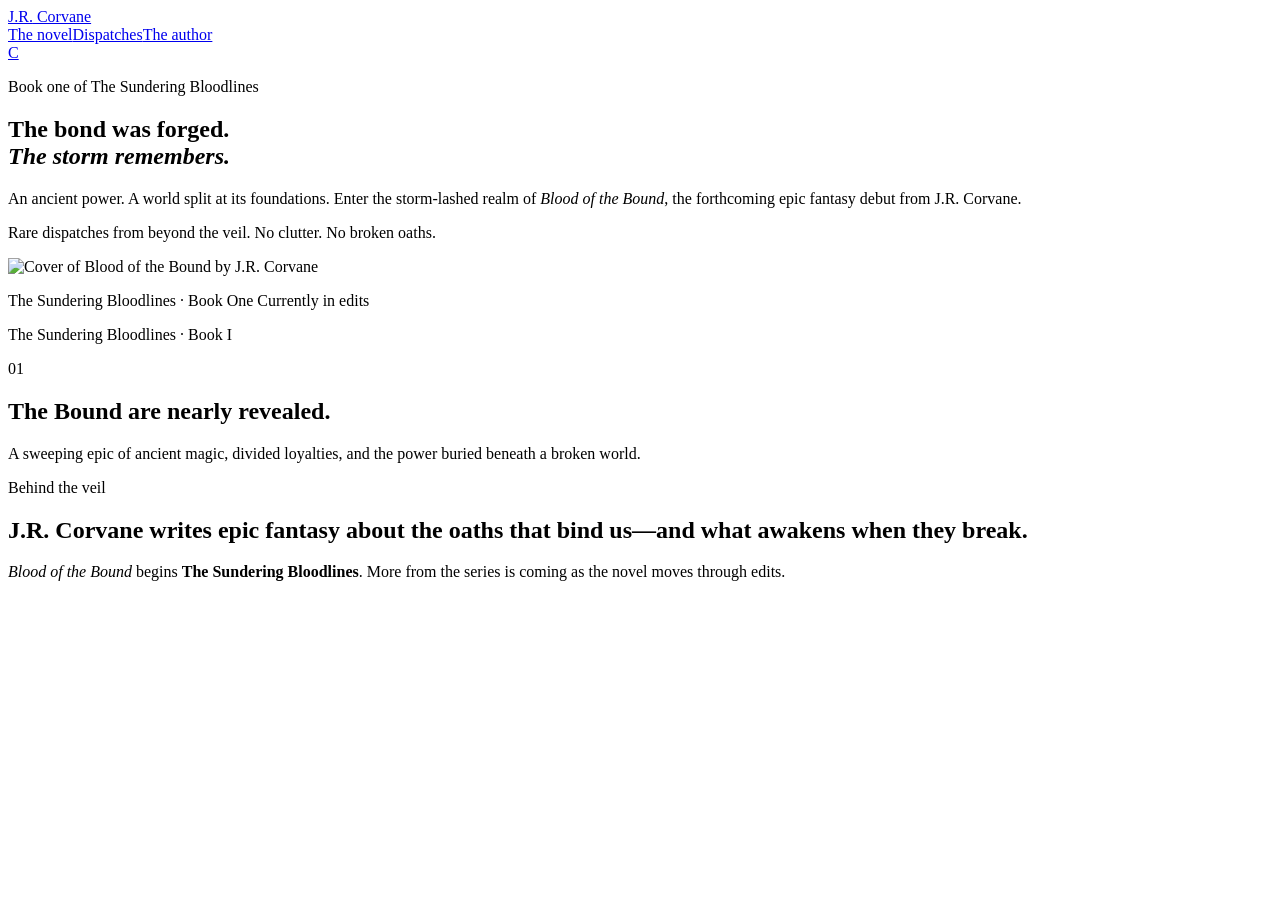
==== site/index.html @ eb86475d "Add static cPanel deployment" ====
<!doctype html>
<html lang="en">
<head>
  <meta charset="utf-8">
  <meta name="viewport" content="width=device-width,initial-scale=1">
  <title>J.R. Corvane | Epic Fantasy Author</title>
  <meta name="description" content="Enter The Sundering Bloodlines with Blood of the Bound, the forthcoming epic fantasy debut from J.R. Corvane.">
  <meta property="og:title" content="J.R. Corvane | Epic Fantasy Author">
  <meta property="og:description" content="Enter The Sundering Bloodlines with Blood of the Bound, the forthcoming epic fantasy debut from J.R. Corvane.">
  <meta property="og:type" content="website">
  <meta property="og:url" content="https://jrcorvane.com/">
  <meta property="og:image" content="https://jrcorvane.com/og.png">
  <meta name="twitter:card" content="summary_large_image">
  <link rel="icon" href="/favicon.svg">
  <link rel="stylesheet" href="/styles.css">
  <script>(function(w,d,e,u,f,l,n){w[f]=w[f]||function(){(w[f].q=w[f].q||[]).push(arguments);},l=d.createElement(e),l.async=1,l.src=u,n=d.getElementsByTagName(e)[0],n.parentNode.insertBefore(l,n);})(window,document,'script','https://assets.mailerlite.com/js/universal.js','ml');ml('account','2514926');</script>
</head>
<body>
<main>
  <div class="grain" aria-hidden="true"></div>
  <header class="site-header">
    <a class="wordmark" href="#top" aria-label="J.R. Corvane home"><span>J.R.</span> Corvane</a>
    <nav aria-label="Main navigation"><a href="#novel">The novel</a><a href="#dispatches">Dispatches</a><a href="#author">The author</a></nav>
    <a class="seal" href="#dispatches" aria-label="Join the inner circle">C</a>
  </header>
  <section class="hero" id="top">
    <div class="hero-copy">
      <p class="eyebrow"><span></span> Book one of The Sundering Bloodlines</p>
      <h1>The bond was forged.<br><em>The storm remembers.</em></h1>
      <p class="lede">An ancient power. A world split at its foundations. Enter the storm-lashed realm of <i>Blood of the Bound</i>, the forthcoming epic fantasy debut from J.R. Corvane.</p>
      <div class="signup" id="dispatches"><div class="ml-embedded" data-form="5t5HRQ"></div></div>
      <p class="privacy">Rare dispatches from beyond the veil. No clutter. No broken oaths.</p>
    </div>
    <div class="book-stage" id="novel">
      <div class="storm-beam" aria-hidden="true"></div><div class="book-shadow" aria-hidden="true"></div>
      <img src="/blood-of-the-bound-cover.png" alt="Cover of Blood of the Bound by J.R. Corvane">
      <p><span>The Sundering Bloodlines · Book One</span> Currently in edits</p>
    </div>
    <aside class="codex" aria-label="Book details">
      <p class="vertical">The Sundering Bloodlines · Book I</p>
      <div class="codex-note"><span>01</span><h2>The Bound are nearly revealed.</h2><p>A sweeping epic of ancient magic, divided loyalties, and the power buried beneath a broken world.</p></div>
    </aside>
  </section>
  <section class="author" id="author">
    <p class="eyebrow"><span></span> Behind the veil</p>
    <h2>J.R. Corvane writes epic fantasy about the oaths that bind us—and what awakens when they break.</h2>
    <p><i>Blood of the Bound</i> begins <strong>The Sundering Bloodlines</strong>. More from the series is coming as the novel moves through edits.</p>
  </section>
</main>
</body>
</html>
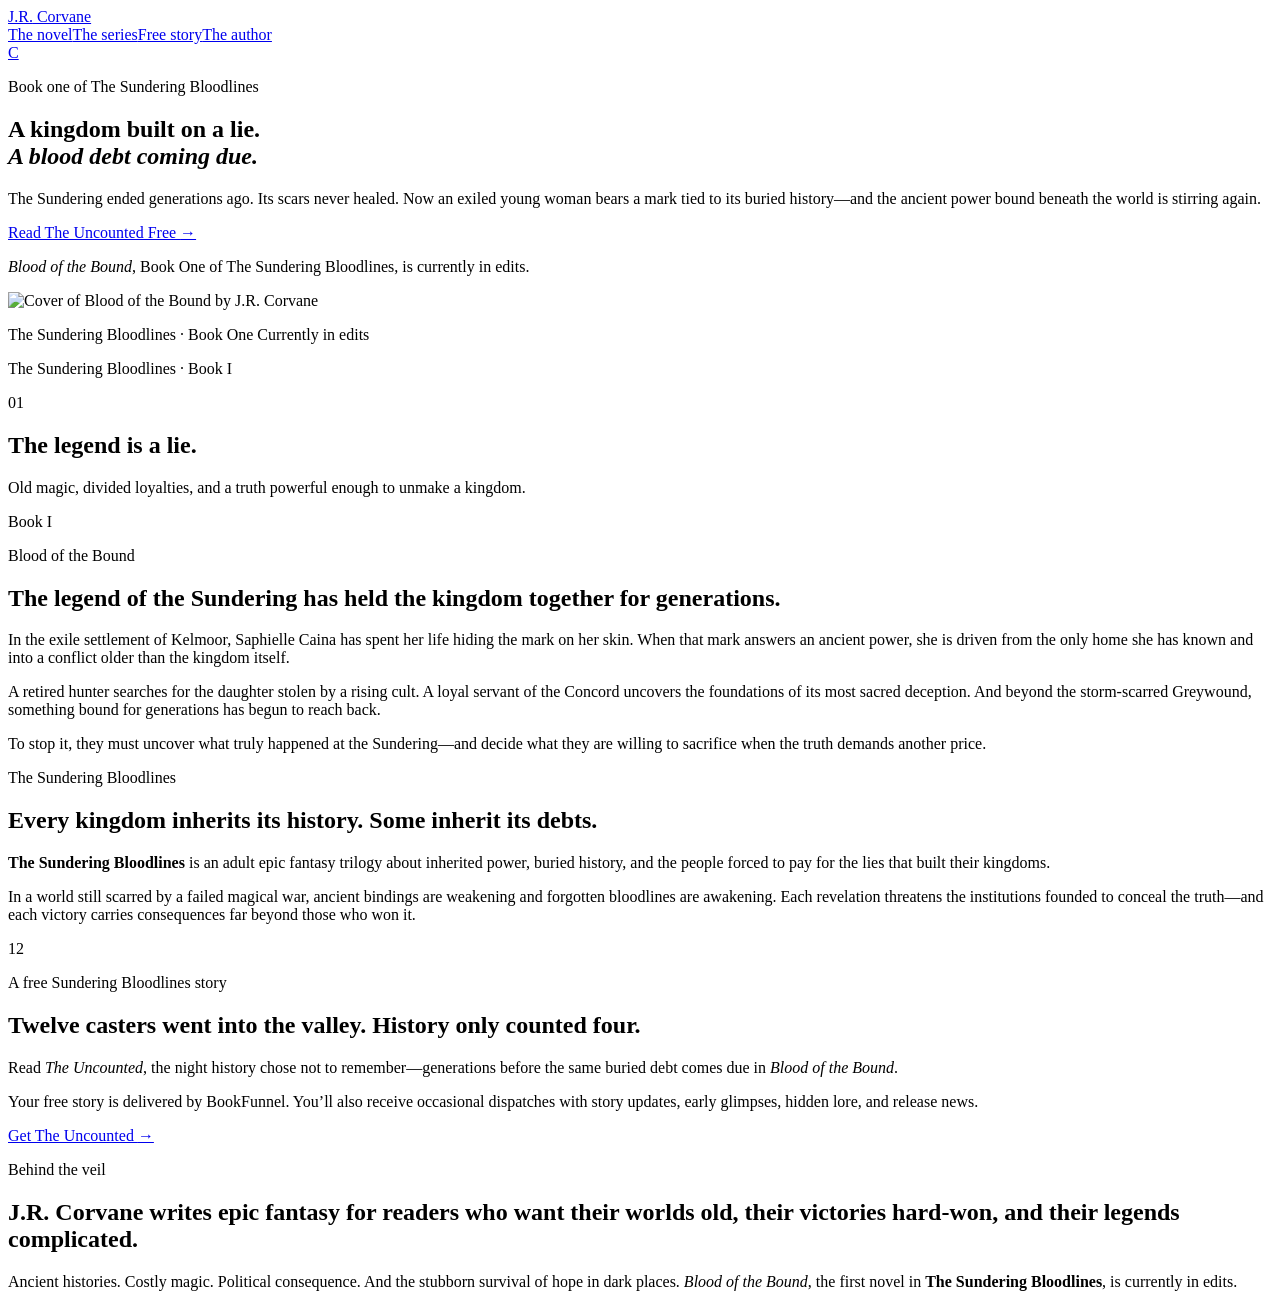
==== commit 319d7a4b: "Add reader magnet and expanded site copy" ====
--- a/site/index.html
+++ b/site/index.html
@@ -13,23 +13,23 @@
   <meta name="twitter:card" content="summary_large_image">
   <link rel="icon" href="/favicon.svg">
   <link rel="stylesheet" href="/styles.css">
-  <script>(function(w,d,e,u,f,l,n){w[f]=w[f]||function(){(w[f].q=w[f].q||[]).push(arguments);},l=d.createElement(e),l.async=1,l.src=u,n=d.getElementsByTagName(e)[0],n.parentNode.insertBefore(l,n);})(window,document,'script','https://assets.mailerlite.com/js/universal.js','ml');ml('account','2514926');</script>
+  <link rel="stylesheet" href="/content.css">
 </head>
 <body>
 <main>
   <div class="grain" aria-hidden="true"></div>
   <header class="site-header">
     <a class="wordmark" href="#top" aria-label="J.R. Corvane home"><span>J.R.</span> Corvane</a>
-    <nav aria-label="Main navigation"><a href="#novel">The novel</a><a href="#dispatches">Dispatches</a><a href="#author">The author</a></nav>
-    <a class="seal" href="#dispatches" aria-label="Join the inner circle">C</a>
+    <nav aria-label="Main navigation"><a href="#novel">The novel</a><a href="#series">The series</a><a href="#dispatches">Free story</a><a href="#author">The author</a></nav>
+    <a class="seal" href="#dispatches" aria-label="Get The Uncounted">C</a>
   </header>
   <section class="hero" id="top">
     <div class="hero-copy">
       <p class="eyebrow"><span></span> Book one of The Sundering Bloodlines</p>
-      <h1>The bond was forged.<br><em>The storm remembers.</em></h1>
-      <p class="lede">An ancient power. A world split at its foundations. Enter the storm-lashed realm of <i>Blood of the Bound</i>, the forthcoming epic fantasy debut from J.R. Corvane.</p>
-      <div class="signup" id="dispatches"><div class="ml-embedded" data-form="5t5HRQ"></div></div>
-      <p class="privacy">Rare dispatches from beyond the veil. No clutter. No broken oaths.</p>
+      <h1>A kingdom built on a lie.<br><em>A blood debt coming due.</em></h1>
+      <p class="lede">The Sundering ended generations ago. Its scars never healed. Now an exiled young woman bears a mark tied to its buried history—and the ancient power bound beneath the world is stirring again.</p>
+      <a class="primary-cta" href="https://BookHip.com/FLZCDJX" target="_blank" rel="noopener">Read The Uncounted Free <span aria-hidden="true">→</span></a>
+      <p class="privacy"><i>Blood of the Bound</i>, Book One of The Sundering Bloodlines, is currently in edits.</p>
     </div>
     <div class="book-stage" id="novel">
       <div class="storm-beam" aria-hidden="true"></div><div class="book-shadow" aria-hidden="true"></div>
@@ -38,13 +38,41 @@
     </div>
     <aside class="codex" aria-label="Book details">
       <p class="vertical">The Sundering Bloodlines · Book I</p>
-      <div class="codex-note"><span>01</span><h2>The Bound are nearly revealed.</h2><p>A sweeping epic of ancient magic, divided loyalties, and the power buried beneath a broken world.</p></div>
+      <div class="codex-note"><span>01</span><h2>The legend is a lie.</h2><p>Old magic, divided loyalties, and a truth powerful enough to unmake a kingdom.</p></div>
     </aside>
+  </section>
+  <section class="novel-copy" aria-labelledby="novel-heading">
+    <div class="section-mark"><span>Book I</span><i></i></div>
+    <div>
+      <p class="eyebrow"><span></span> Blood of the Bound</p>
+      <h2 id="novel-heading">The legend of the Sundering has held the kingdom together for generations.</h2>
+      <p>In the exile settlement of Kelmoor, Saphielle Caina has spent her life hiding the mark on her skin. When that mark answers an ancient power, she is driven from the only home she has known and into a conflict older than the kingdom itself.</p>
+      <p>A retired hunter searches for the daughter stolen by a rising cult. A loyal servant of the Concord uncovers the foundations of its most sacred deception. And beyond the storm-scarred Greywound, something bound for generations has begun to reach back.</p>
+      <p>To stop it, they must uncover what truly happened at the Sundering—and decide what they are willing to sacrifice when the truth demands another price.</p>
+    </div>
+  </section>
+  <section class="series" id="series" aria-labelledby="series-heading">
+    <p class="eyebrow"><span></span> The Sundering Bloodlines</p>
+    <h2 id="series-heading">Every kingdom inherits its history. Some inherit its debts.</h2>
+    <div class="series-grid">
+      <p><strong>The Sundering Bloodlines</strong> is an adult epic fantasy trilogy about inherited power, buried history, and the people forced to pay for the lies that built their kingdoms.</p>
+      <p>In a world still scarred by a failed magical war, ancient bindings are weakening and forgotten bloodlines are awakening. Each revelation threatens the institutions founded to conceal the truth—and each victory carries consequences far beyond those who won it.</p>
+    </div>
+  </section>
+  <section class="magnet" id="dispatches" aria-labelledby="magnet-heading">
+    <div class="magnet-number" aria-hidden="true">12</div>
+    <div class="magnet-copy">
+      <p class="eyebrow"><span></span> A free Sundering Bloodlines story</p>
+      <h2 id="magnet-heading">Twelve casters went into the valley. History only counted four.</h2>
+      <p>Read <i>The Uncounted</i>, the night history chose not to remember—generations before the same buried debt comes due in <i>Blood of the Bound</i>.</p>
+      <p class="dispatch-note">Your free story is delivered by BookFunnel. You’ll also receive occasional dispatches with story updates, early glimpses, hidden lore, and release news.</p>
+      <a class="primary-cta" href="https://BookHip.com/FLZCDJX" target="_blank" rel="noopener">Get The Uncounted <span aria-hidden="true">→</span></a>
+    </div>
   </section>
   <section class="author" id="author">
     <p class="eyebrow"><span></span> Behind the veil</p>
-    <h2>J.R. Corvane writes epic fantasy about the oaths that bind us—and what awakens when they break.</h2>
-    <p><i>Blood of the Bound</i> begins <strong>The Sundering Bloodlines</strong>. More from the series is coming as the novel moves through edits.</p>
+    <h2>J.R. Corvane writes epic fantasy for readers who want their worlds old, their victories hard-won, and their legends complicated.</h2>
+    <p>Ancient histories. Costly magic. Political consequence. And the stubborn survival of hope in dark places. <i>Blood of the Bound</i>, the first novel in <strong>The Sundering Bloodlines</strong>, is currently in edits.</p>
   </section>
 </main>
 </body>
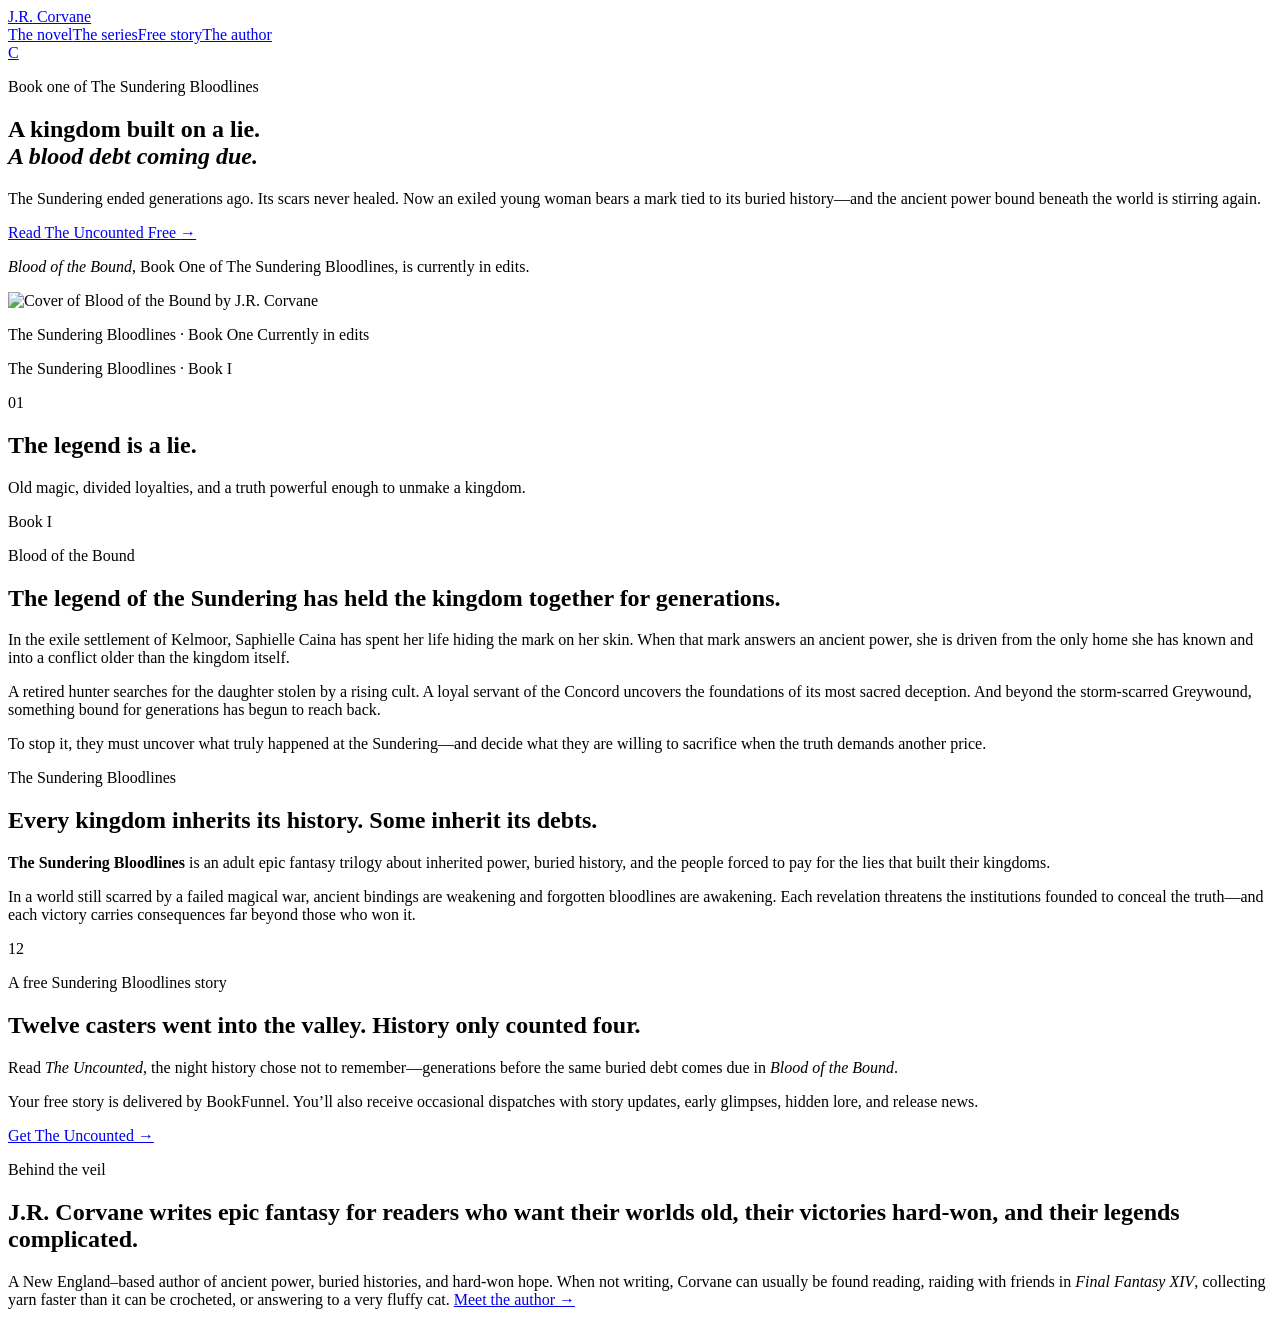
==== commit 54bd8af9: "Add author portrait and personal bio" ====
--- a/site/index.html
+++ b/site/index.html
@@ -20,7 +20,7 @@
   <div class="grain" aria-hidden="true"></div>
   <header class="site-header">
     <a class="wordmark" href="#top" aria-label="J.R. Corvane home"><span>J.R.</span> Corvane</a>
-    <nav aria-label="Main navigation"><a href="#novel">The novel</a><a href="#series">The series</a><a href="#dispatches">Free story</a><a href="#author">The author</a></nav>
+    <nav aria-label="Main navigation"><a href="/blood-of-the-bound/">The novel</a><a href="/the-sundering-bloodlines/">The series</a><a href="/the-uncounted/">Free story</a><a href="/about/">The author</a></nav>
     <a class="seal" href="#dispatches" aria-label="Get The Uncounted">C</a>
   </header>
   <section class="hero" id="top">
@@ -72,7 +72,7 @@
   <section class="author" id="author">
     <p class="eyebrow"><span></span> Behind the veil</p>
     <h2>J.R. Corvane writes epic fantasy for readers who want their worlds old, their victories hard-won, and their legends complicated.</h2>
-    <p>Ancient histories. Costly magic. Political consequence. And the stubborn survival of hope in dark places. <i>Blood of the Bound</i>, the first novel in <strong>The Sundering Bloodlines</strong>, is currently in edits.</p>
+    <p>A New England–based author of ancient power, buried histories, and hard-won hope. When not writing, Corvane can usually be found reading, raiding with friends in <i>Final Fantasy XIV</i>, collecting yarn faster than it can be crocheted, or answering to a very fluffy cat. <a href="/about/">Meet the author →</a></p>
   </section>
 </main>
 </body>
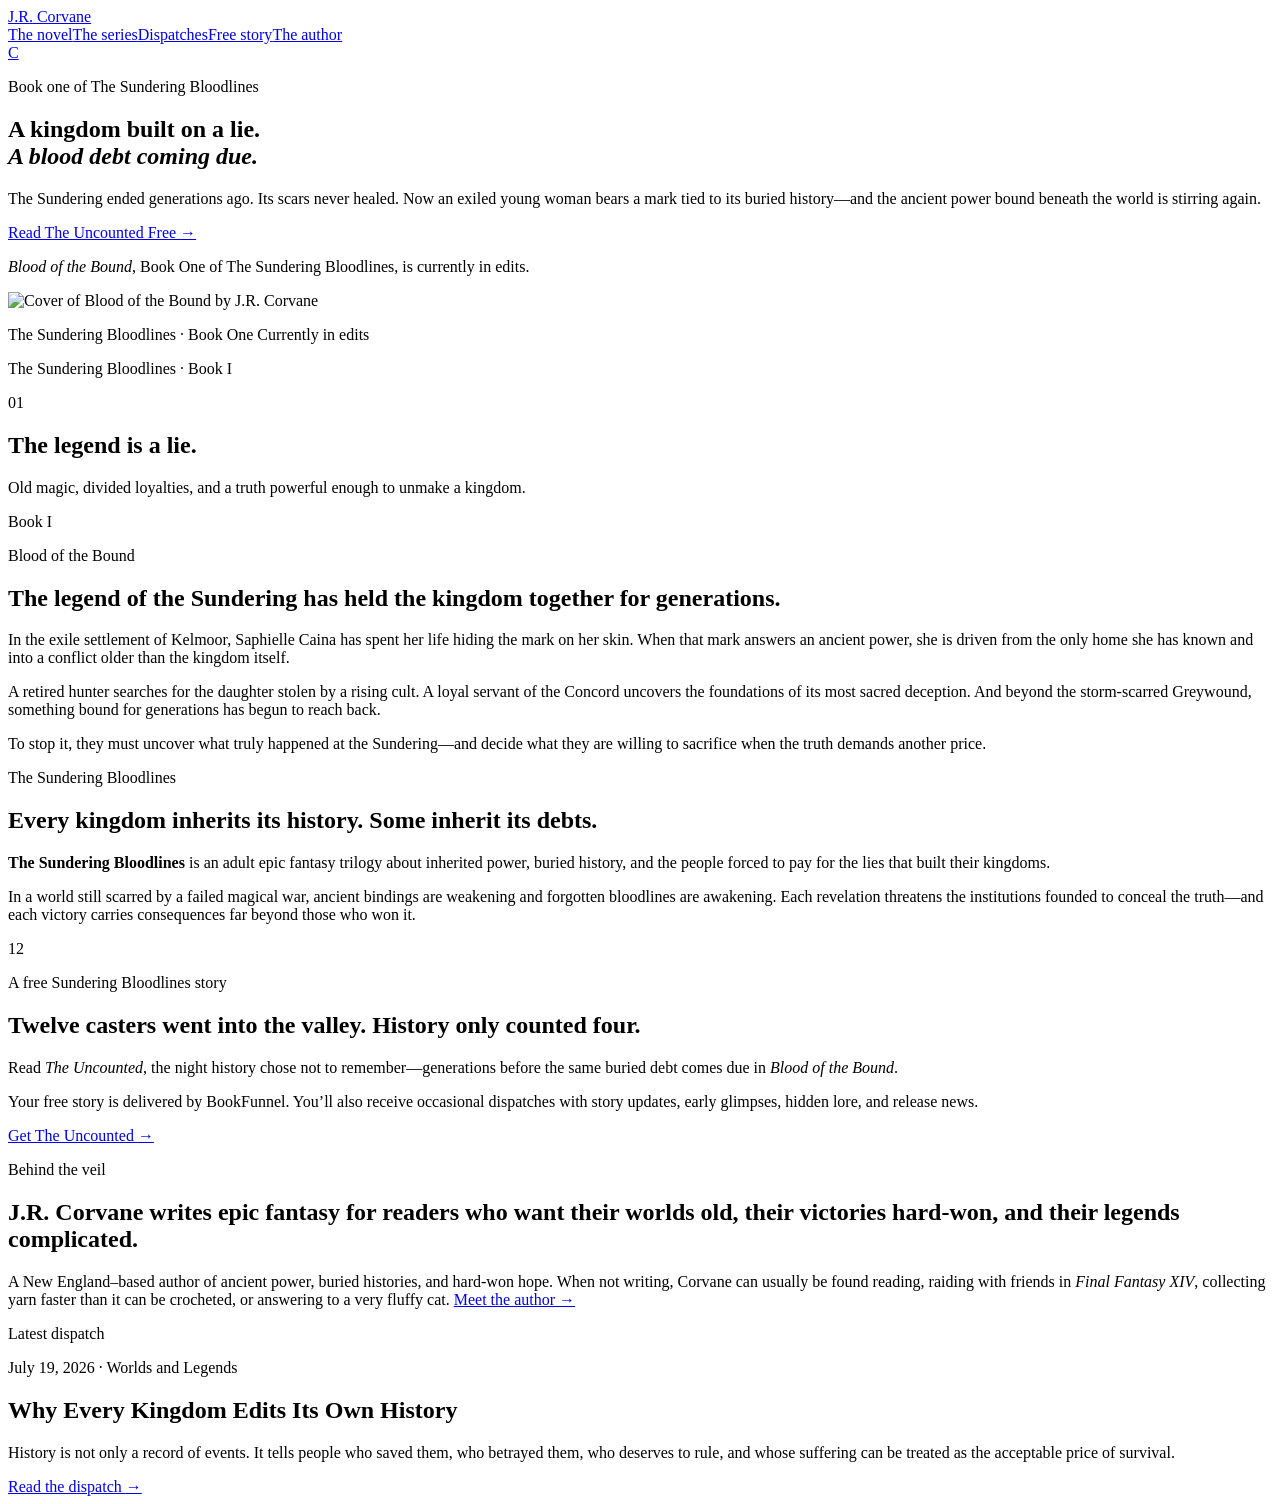
==== commit 4fdfbd30: "Launch Dispatches with inaugural essay" ====
--- a/site/index.html
+++ b/site/index.html
@@ -5,22 +5,28 @@
   <meta name="viewport" content="width=device-width,initial-scale=1">
   <title>J.R. Corvane | Epic Fantasy Author</title>
   <meta name="description" content="Enter The Sundering Bloodlines with Blood of the Bound, the forthcoming epic fantasy debut from J.R. Corvane.">
+  <meta name="robots" content="index,follow,max-image-preview:large">
+  <link rel="canonical" href="https://jrcorvane.com/">
   <meta property="og:title" content="J.R. Corvane | Epic Fantasy Author">
   <meta property="og:description" content="Enter The Sundering Bloodlines with Blood of the Bound, the forthcoming epic fantasy debut from J.R. Corvane.">
   <meta property="og:type" content="website">
   <meta property="og:url" content="https://jrcorvane.com/">
   <meta property="og:image" content="https://jrcorvane.com/og.png">
   <meta name="twitter:card" content="summary_large_image">
+  <meta name="twitter:title" content="J.R. Corvane | Adult Epic Fantasy Author">
+  <meta name="twitter:description" content="Discover Blood of the Bound and The Sundering Bloodlines—dark, mythic epic fantasy of costly magic, buried history, and hard-won hope.">
+  <meta name="twitter:image" content="https://jrcorvane.com/og.png">
   <link rel="icon" href="/favicon.svg">
   <link rel="stylesheet" href="/styles.css">
   <link rel="stylesheet" href="/content.css">
+  <script type="application/ld+json">{"@context":"https://schema.org","@graph":[{"@type":"WebSite","@id":"https://jrcorvane.com/#website","url":"https://jrcorvane.com/","name":"J.R. Corvane","description":"Official website of adult epic fantasy author J.R. Corvane.","inLanguage":"en-US","publisher":{"@id":"https://jrcorvane.com/about/#author"}},{"@type":"Person","@id":"https://jrcorvane.com/about/#author","name":"J.R. Corvane","url":"https://jrcorvane.com/about/","image":"https://jrcorvane.com/jr-corvane-author.png","jobTitle":"Epic Fantasy Author","description":"New England–based author of adult epic fantasy featuring ancient power, buried history, political consequence, and hard-won hope."}]}</script>
 </head>
 <body>
 <main>
   <div class="grain" aria-hidden="true"></div>
   <header class="site-header">
     <a class="wordmark" href="#top" aria-label="J.R. Corvane home"><span>J.R.</span> Corvane</a>
-    <nav aria-label="Main navigation"><a href="/blood-of-the-bound/">The novel</a><a href="/the-sundering-bloodlines/">The series</a><a href="/the-uncounted/">Free story</a><a href="/about/">The author</a></nav>
+    <nav aria-label="Main navigation"><a href="/blood-of-the-bound/">The novel</a><a href="/the-sundering-bloodlines/">The series</a><a href="/dispatches/">Dispatches</a><a href="/the-uncounted/">Free story</a><a href="/about/">The author</a></nav>
     <a class="seal" href="#dispatches" aria-label="Get The Uncounted">C</a>
   </header>
   <section class="hero" id="top">
@@ -74,6 +80,13 @@
     <h2>J.R. Corvane writes epic fantasy for readers who want their worlds old, their victories hard-won, and their legends complicated.</h2>
     <p>A New England–based author of ancient power, buried histories, and hard-won hope. When not writing, Corvane can usually be found reading, raiding with friends in <i>Final Fantasy XIV</i>, collecting yarn faster than it can be crocheted, or answering to a very fluffy cat. <a href="/about/">Meet the author →</a></p>
   </section>
+  <section class="dispatch-preview">
+    <p class="eyebrow"><span></span> Latest dispatch</p>
+    <p class="dispatch-date">July 19, 2026 · Worlds and Legends</p>
+    <h2>Why Every Kingdom Edits Its Own History</h2>
+    <p>History is not only a record of events. It tells people who saved them, who betrayed them, who deserves to rule, and whose suffering can be treated as the acceptable price of survival.</p>
+    <a class="primary-cta" href="/dispatches/why-every-kingdom-edits-its-own-history/">Read the dispatch <span aria-hidden="true">→</span></a>
+  </section>
 </main>
 </body>
 </html>
